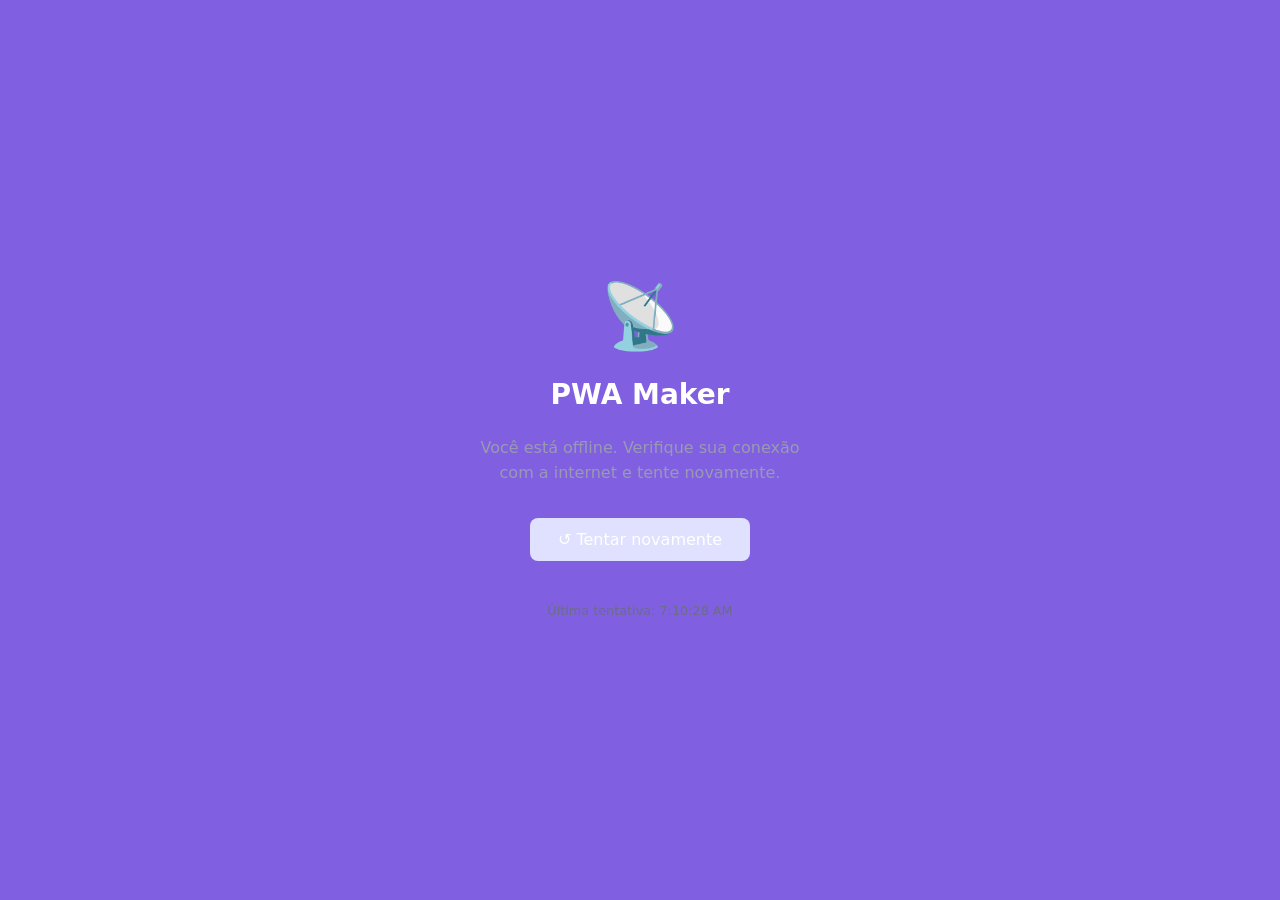
==== offline.html @ 6a1880aa "Add files via upload" ====
<!DOCTYPE html>
<html lang="en">
<head>
  <meta charset="UTF-8">
  <meta name="viewport" content="width=device-width, initial-scale=1.0">
  <title>PWA Maker — Offline</title>
  <meta name="theme-color" content="#e0e0ff">
  <link rel="icon" href="favicon.ico">
  <style>
    *{box-sizing:border-box;margin:0;padding:0}
    body{background:#8060e0;color:#e8e8f0;font-family:system-ui,sans-serif;min-height:100vh;display:flex;flex-direction:column;align-items:center;justify-content:center;text-align:center;padding:2rem;gap:1.5rem}
    .icon{width:80px;height:80px;object-fit:contain;border-radius:16px;opacity:.8}
    .emoji{font-size:4rem}
    h1{font-size:1.75rem;font-weight:700;color:#fff}
    p{color:#9999b3;font-size:1rem;max-width:340px;line-height:1.6}
    .btn{display:inline-block;margin-top:.5rem;background:#e0e0ff;color:#fff;border:none;padding:.75rem 1.75rem;border-radius:8px;font-size:1rem;cursor:pointer;text-decoration:none;font-family:inherit;transition:opacity .2s}
    .btn:hover{opacity:.85}
    .status{font-size:.8rem;color:#6b6b8a;margin-top:1rem}
  </style>
</head>
<body>
  <div class="emoji">📡</div>
  <img src="icon-192.png" class="icon" alt="PWA Maker" onerror="this.style.display='none'">
  <h1>PWA Maker</h1>
  <p>Você está offline. Verifique sua conexão com a internet e tente novamente.</p>
  <button class="btn" onclick="window.location.reload()">↺ Tentar novamente</button>
  <p class="status" id="status"></p>
  <script>
    window.addEventListener('online', () => window.location.reload());
    document.getElementById('status').textContent =
      'Última tentativa: ' + new Date().toLocaleTimeString();
  </script>
</body>
</html>
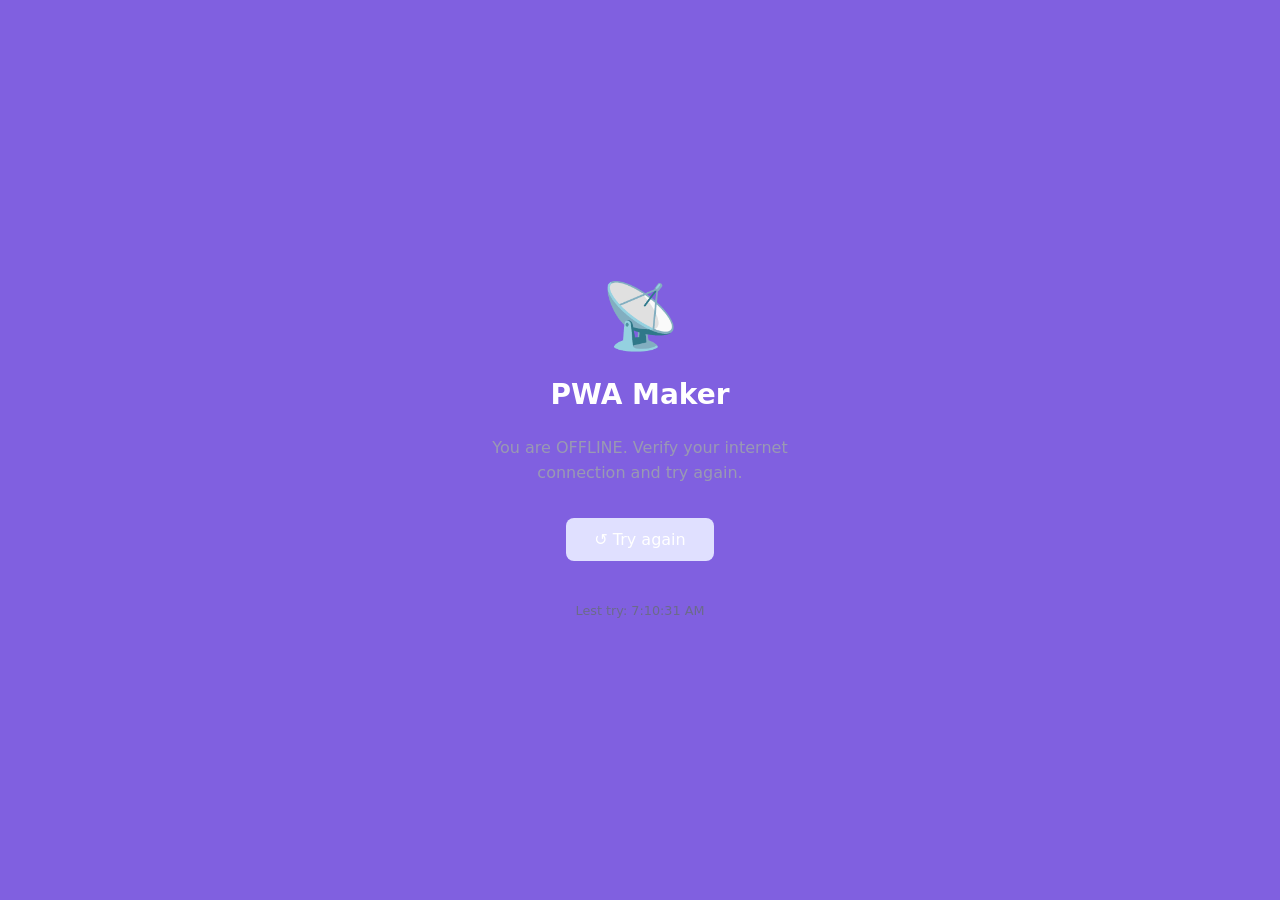
==== commit 9f4d9787: "Update offline message to English and fix typo" ====
--- a/offline.html
+++ b/offline.html
@@ -22,13 +22,13 @@
   <div class="emoji">📡</div>
   <img src="icon-192.png" class="icon" alt="PWA Maker" onerror="this.style.display='none'">
   <h1>PWA Maker</h1>
-  <p>Você está offline. Verifique sua conexão com a internet e tente novamente.</p>
-  <button class="btn" onclick="window.location.reload()">↺ Tentar novamente</button>
+  <p>You are OFFLINE. Verify your internet connection and try again.</p>
+  <button class="btn" onclick="window.location.reload()">↺ Try again</button>
   <p class="status" id="status"></p>
   <script>
     window.addEventListener('online', () => window.location.reload());
     document.getElementById('status').textContent =
-      'Última tentativa: ' + new Date().toLocaleTimeString();
+      'Lest try: ' + new Date().toLocaleTimeString();
   </script>
 </body>
-</html>+</html>
